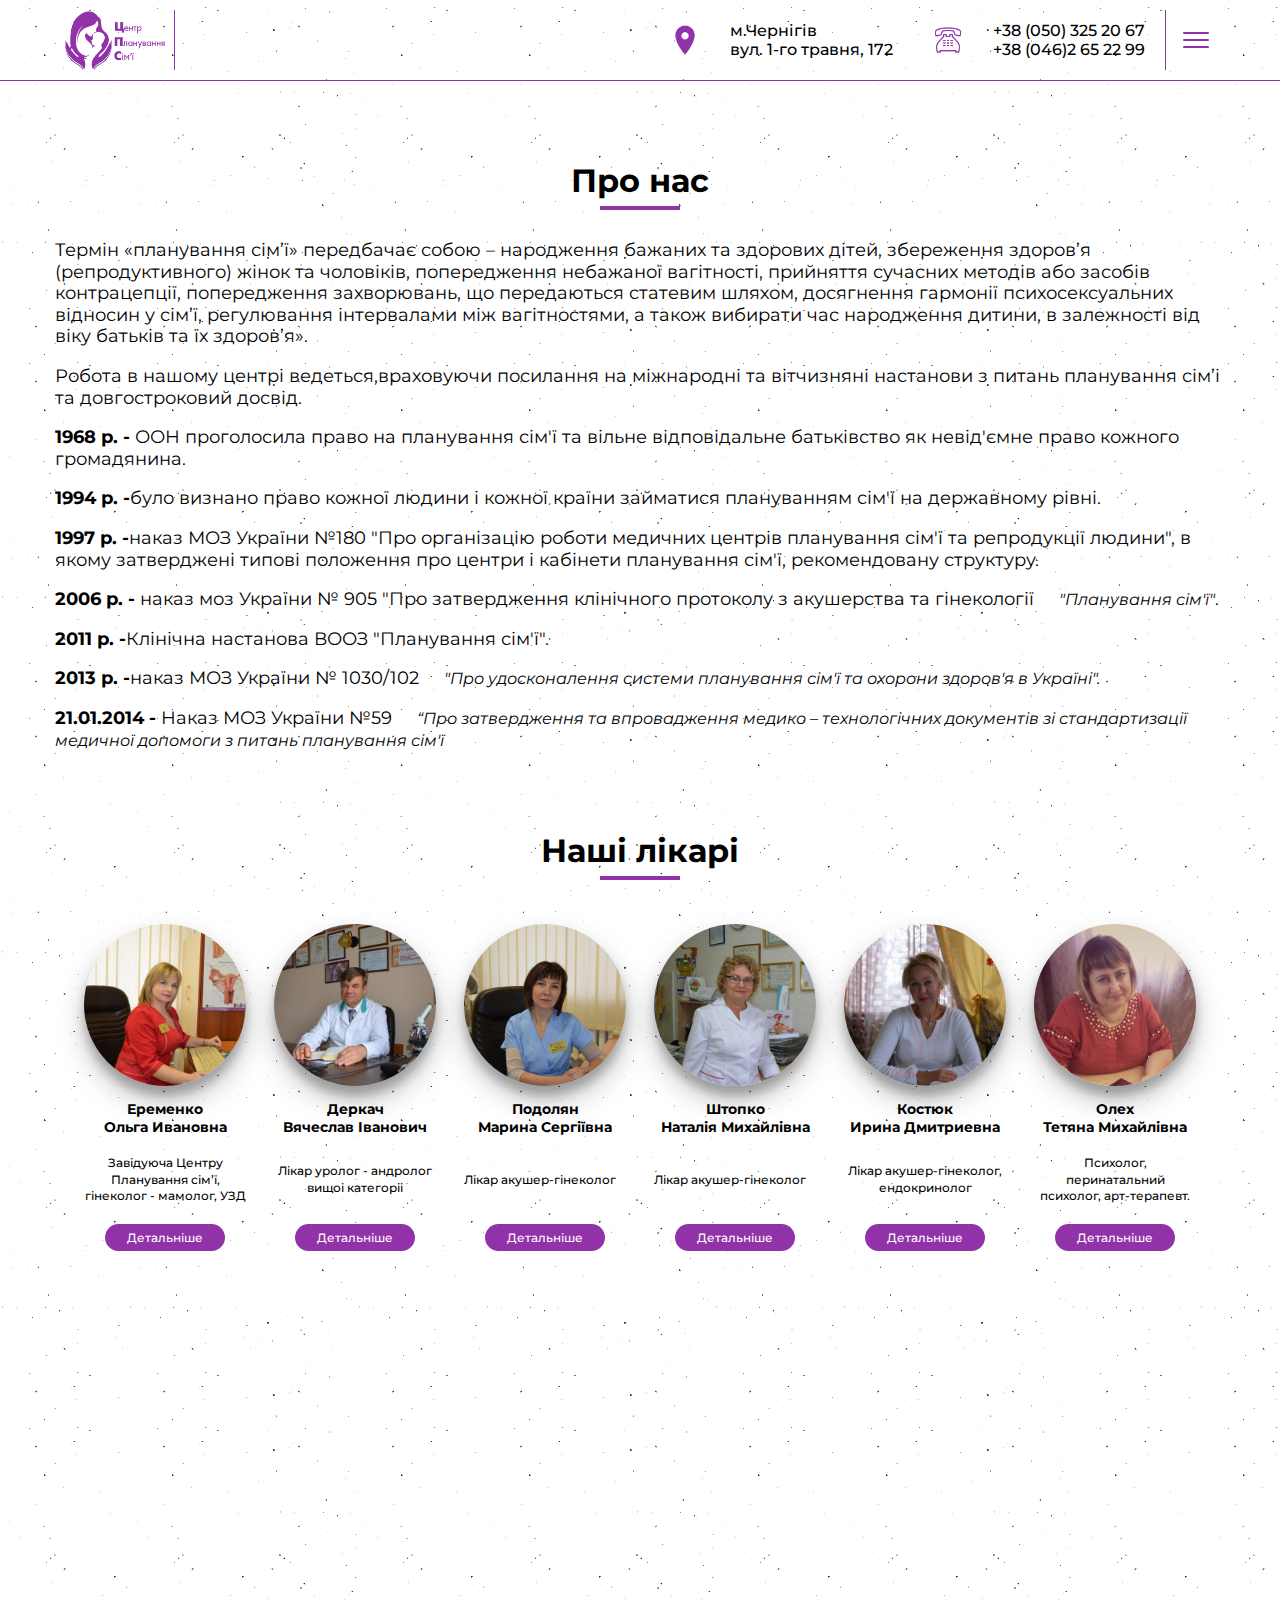
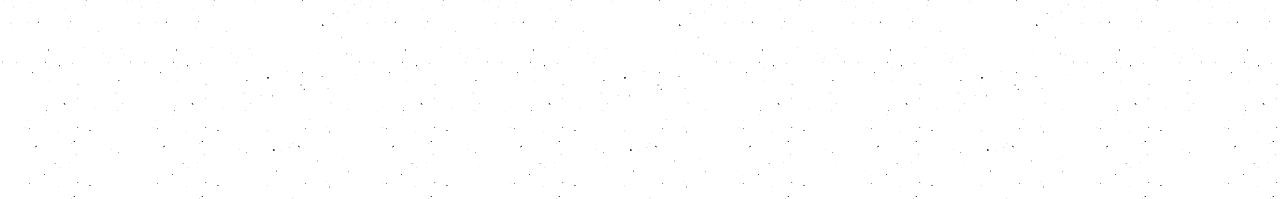
==== about-us.html @ 2886b04f "10 commit" ====
<!DOCTYPE html>
<html lang="en">
<head>
	<meta charset="UTF-8">
	<title>Про Нас</title>
	<link rel="shortcut icon" href="img/favicon.ico" type="image/x-icon">
	<link href="https://fonts.googleapis.com/css?family=Montserrat:300,300i,400,400i,500,500i,600,600i,700,700i,800,800i,900,900i&display=swap" rel="stylesheet">
    <link rel="stylesheet" type="text/css" href="css/style.css">
    <link rel="stylesheet" type="text/css" href="css/page.css">
</head>
<body>
	<header class="header">
		<div class="header-container container">
			<a href="index.html" class="logo"></a>
			<div class="header-content">
				<div class="header-addres">
					<p class="header-addres__items">м.Чернігів</p>
					<p class="header-addres__items">вул. 1-го травня, 172</p>
				</div>
				<div class="header-mobill">
					<p class="header-mobill__items"> +38 (050) 325 20 67</p>
					<p class="header-mobill__items"> +38 (046)2 65 22 99</p>
				</div>
				<div class="menu js-open-menu">
					<span class="menu-img"></span>
				</div>
			</div>
		</div>
	</header>
	<div class="navigation-container js-menu">
		<button class="close-menu js-close-menu"></button>
		<nav class="navigation">
			<a href="index.html#services" class="navigation-item">ПОСЛУГИ</a>
			<a href="index.html#about-us" class="navigation-item">ПРО НАС</a>
			<a href="index.html#our-doctors" class="navigation-item">НАШІ ЛІКАРІ</a>
			<a href="index.html#contacts" class="navigation-item">КОНТАКТИ</a>
		</nav>
    </div>
    <section class="pageAboutUs container">
        <h2 class="block-title">Про нас</h2>
        <p class="page-content__text">
            Термін «планування сім’ї» передбачає собою – народження бажаних та здорових дітей, збереження здоров’я (репродуктивного)
            жінок та чоловіків, попередження небажаної вагітності, прийняття сучасних методів або засобів контрацепції,
            попередження захворювань, що передаються статевим шляхом, досягнення гармонії психосексуальних відносин у сім’ї,
            регулювання інтервалами між вагітностями, 
            а також вибирати час народження дитини, в залежності від віку батьків та їх здоров’я».
        </p>
        <p class="page-content__text">Робота в нашому центрі ведеться,враховуючи посилання на 
            міжнародні та вітчизняні настанови з питань планування сім’і та довгостроковий досвід.</p>
        <p class="page-content__text"><span>1968 р. - </span>ООН проголосила право на планування сім′ї та вільне відповідальне батьківство як невід′ємне право кожного громадянина.</p>
        <p class="page-content__text"><span>1994 р. -</span>було визнано право кожної людини і кожної країни займатися плануванням сім′ї на державному рівні.</p>
        <p class="page-content__text"><span>1997 р. -</span>наказ МОЗ України №180 ″Про організацію роботи медичних центрів планування сім′ї та репродукції людини″, в якому затверджені типові положення про центри і кабінети планування сім′ї, рекомендовану структуру.</p>
        <p class="page-content__text"><span>2006 р. - </span>наказ моз України № 905 ″Про затвердження клінічного протоколу з акушерства та гінекології <i>″Планування сім′ї″</i>.</p>
        <p class="page-content__text"><span>2011 р. -</span>Клінічна настанова ВООЗ ″Планування сім′ї″.</p>
        <p class="page-content__text"><span>2013 р. -</span>наказ МОЗ України № 1030/102 <i>″Про удосконалення системи планування сім′ї та охорони здоров′я в Україні″.</i></p>
        <p class="page-content__text"><span>21.01.2014 - </span>Наказ МОЗ України №59 <i>“Про затвердження та впровадження медико – технологічних документів зі стандартизації медичної допомоги з питань планування сім′ї</i></p>
    </section>
    <section class="doctors container" id="our-doctors">
            <h2 class="block-title">Наші лікарі</h2>
            <ul class="doctors-list">
                <li class="doctors-list__item">
                    <img src="img/doctors/1.jpg" class="doctors-list__img">
                    <h3 class="doctors-list__title">Еременко<br> Ольга Ивановна</h3>
                    <p class="doctors-list__text">Завідуюча Центру Планування сім’ї, гінеколог - мамолог, УЗД </p>
                    <a href="eremenko.html" class="doctor-list__btn" target="_blank">Детальніше</a>
                </li>
                <li class="doctors-list__item">
                    <img src="img/doctors/2.jpg" class="doctors-list__img">
                    <h3 class="doctors-list__title">Деркач<br> Вячеслав Iванович</h3>
                    <p class="doctors-list__text">Лiкар уролог - андролог вищоi категорii</p>
                    <a href="derkach.html" class="doctor-list__btn" target="_blank">Детальніше</a>
                </li>
                <li class="doctors-list__item">
                    <img src="img/doctors/3.jpg" class="doctors-list__img">
                    <h3 class="doctors-list__title">Подолян<br> Марина Сергіївна</h3>
                    <p class="doctors-list__text">Лікар акушер-гінеколог</p>
                    <a href="podolyan.html" class="doctor-list__btn" target="_blank">Детальніше</a>
                </li>
                <li class="doctors-list__item">
                    <img src="img/doctors/4.jpg" class="doctors-list__img">
                    <h3 class="doctors-list__title">Штопко<br> Наталія Михайлівна</h3>
                    <p class="doctors-list__text">Лікар акушер-гінеколог</p>
                    <a href="shtopko-natalia.html" target="_blank" class="doctor-list__btn">Детальніше</a>
                </li>
                <li class="doctors-list__item">
                    <img src="img/doctors/5.jpg" class="doctors-list__img">
                    <h3 class="doctors-list__title">Костюк<br> Ирина Дмитриевна</h3>
                    <p class="doctors-list__text"> Лікар акушер-гінеколог, ендокринолог </p>
                    <a href="kostyuk.html" class="doctor-list__btn" target="_blank">Детальніше</a>
                </li>
                <li class="doctors-list__item">
                    <img src="img/doctors/6.jpg" class="doctors-list__img">
                    <h3 class="doctors-list__title">Олех<br> Тетяна Михайлівна</h3>
                    <p class="doctors-list__text">Психолог, перинатальний психолог, арт-терапевт.</p>
                    <a href="oleh-tatiana.html" class="doctor-list__btn" target="_blank">Детальніше</a>
                </li>
            </ul>
    </section>
    <iframe src="https://www.google.com/maps/embed?pb=!1m18!1m12!1m3!1d6476.827678099886!2d31.306862223394976!3d51.51733139959075!2m3!1f0!2f0!3f0!3m2!1i1024!2i768!4f13.1!3m3!1m2!1s0x46d5486ebe503177%3A0xc4a3bfa02dd5f578!2z0LLRg9C70LjRhtGPIDEg0KLRgNCw0LLQvdGPLCAxNzIsINCn0LXRgNC90ZbQs9GW0LIsINCn0LXRgNC90ZbQs9GW0LLRgdGM0LrQsCDQvtCx0LvQsNGB0YLRjCwgMTQwMDA!5e0!3m2!1suk!2sua!4v1576193198766!5m2!1suk!2sua" id="maps" frameborder="0" style="border:0;" allowfullscreen=""></iframe>
    <script src="js/main.js"></script>
	<script src="js/services.js"></script>
    </body>
</html>
---- css/style.css ----
* {
	box-sizing: border-box;
}
body {
	margin: 0;
	padding: 0;
	font-family: 'Montserrat', sans-serif;
	font-weight: 500;
	background-image: url(../img/background.png);
}
.container {
	width: 1170px;
	margin: 0 auto;
}
.header {
	width: 100%;
}
.header-container {
	display: flex;
	justify-content: space-between;
	align-items: center;
	height: 80px;
}
.logo {
	width: 120px;
	height: 60px;
	display: block;
	text-decoration: none;
	color: #000;
	background-image: url(../img/header/logo-desing.png);
	background-size: contain;
	background-position: center;
	background-repeat: no-repeat;
	border-right: 1px solid #9132a8;
}
.header-content {
	display: flex;
	align-items: center;
}
.header-mobill {
	position: relative;
	padding-left: 60px;
	margin-right: 20px;
}
.header-mobill:after {
	position: absolute;
	content: "";
	left: 0;
	top: 50%;
	transform: translateY(-50%);
	width: 30px;
	height: 30px;
	background-image: url(../img/header/header-mobill.png);
	background-size: contain;
	background-position: center;
	background-repeat: no-repeat;
}
.header-mobill__items {
	margin: 0;
	font-size: 16px;
}
.header-addres {
	padding-left: 60px;
	position: relative;
	margin-right: 40px;
}
.header-addres__items {
	margin: 0;
	font-size: 16px;
	color: #000;
}
.header-addres:before {
	position: absolute;
	content: "";
	left: 0;
	top: 50%;
	transform: translateY(-50%);
	width: 30px;
	height: 30px;
	background-image: url(../img/header/marker.png);
	background-size: contain;
	background-position: center;
	background-repeat: no-repeat;
}
.menu {
	position: relative;
	display: block;
	width: 60px;
	height: 60px;
	border-left: 1px solid #9132a8;
	cursor: pointer;
}
.close-menu {
	position: absolute;
	top: 10px;
	right: 10px;
	width: 40px;
	height: 40px;
	background-image: url(../img/header/close.png);
	background-size: contain;
	background-position: center;
	background-repeat: no-repeat;
	border: none;
	outline: none;
	background-color: rgba(255,255,255,0);
	cursor: pointer;
}
.menu-img {
	position: absolute;
	top: 50%;
	left: 50%;
	transform: translate(-50%,-50%);
	display: block;
	width: 30px;
	height: 30px;
	background-image: url(../img/header/menu.png);
	background-position: center;
	background-size: contain;
	background-repeat: no-repeat;
}
.navigation-container {
	display: none;
	position: fixed;
	width: 25%;
	height: 100vh;
	right: 0;
	top: 0;
	-webkit-box-shadow: -8px 6px 22px -4px rgba(145,50,168,0.84);
	-moz-box-shadow: -8px 6px 22px -4px rgba(145,50,168,0.84);
	box-shadow: -8px 6px 22px -4px rgba(145,50,168,0.84);
	background-color: rgba(255, 255, 255, 0.99);
	background-image: url(../img/background.png);
	z-index: 999;
}
.navigation {
	width: 90%;
	margin: 0 auto;
	padding-top: 60px;
}
.navigation-item {
	display: block;
	text-decoration: none;
	color: #000;
	padding: 12px 14px;
	font-size: 16px;
	font-weight: 700;
	transition: all 0.4s;
	border-bottom: 1px solid #9132a8;
}
.navigation-item:last-child {
	border: none;
}
.navigation-item:hover {
	color: #9132a8;
}
.main-container {
	width: 100%;
	background-image: url(../img/main.jpg);
	background-repeat: no-repeat;
	background-size: cover;
	background-position: top;
	margin-bottom: 80px;
	background-attachment: fixed;
}
.main {
	display: flex;
	justify-content: center;
	flex-direction: column;
	height: 600px;
}
.main-title {
	width: 720px;
	font-size: 48px;
	color: #ffffff;
	font-weight: 900;
	margin: 0;
}
.main-title span {
	color: #9132a8;
}
.main-desckriptions {
	font-size: 20px;
	color: #ffffff;
	font-weight: 500;
	margin-bottom: 60px;
}
.main-btn {
	display: block;
	margin: 0 auto;
	color: #ffffff;
	width: 140px;
	padding: 10px 0;
	font-weight: 700;
	text-align: center;
	text-decoration: none;
	border: 1px solid #ffffff;
	border-radius: 25px;
	background-color: #9132a8;
	box-shadow: 0 14px 28px rgba(0,0,0,0.25),
	0 10px 10px rgba(0,0,0,0.22);
}
.services {
	margin-bottom: 120px;
}
.block-title {
	position: relative;
	text-align: center;
	color: #000;
	font-weight: 700;
	font-size: 32px;
	margin-bottom: 40px;
}
.block-title:before {
	position: absolute;
	content: "";
	left: 50%;
	bottom: -10px;
	width: 80px;
	height: 4px;
	background-color: #9132a8;
	transform: translateX(-50%);
}
.services-list {
	padding: 0;
	list-style-type: none;
	display: flex;
	justify-content: space-between;
	flex-wrap: wrap;
}
.services-list__items {
	position: relative;
	width: 280px;
	height: 320px;
	padding: 4px 6px;
	box-sizing: border-box;
	border-radius: 4px;
	transition: all 0.4s;
	box-shadow: 0 2px 6px rgba(0,0,0,0.25), 0 2px 2px rgba(0,0,0,0.22);
	background-color: #ffffff;
	margin-bottom: 40px;
}
.services-list__items:hover {
	transform: scale(1.03);
	box-shadow: 0 14px 28px rgba(0,0,0,0.25), 0 10px 10px rgba(0,0,0,0.22);
}
.services-list__img {
	display: block;
	width: 100%;
	margin-bottom: 20px;
}
.services-list__title {
	position: relative;
	color: #000;
	text-align: center;
	font-size: 14px;
	padding: 0 20px;
	font-weight: 700;
	margin-bottom: 20px;
}
.services-list__title:before {
	position: absolute;
	content: "";
	left: 50%;
	bottom: -8px;
	transform: translateX(-50%);
	width: 40px;
	height: 4px;
	background-color: #9132a8;
}
.services-list__btn {
	position: absolute;
	bottom: 0;
	left: 50%;
	transform: translate(-50%,50%);
	display: block;
	font-size: 12px;
	font-weight: 500;
	color: #ffffff;
	width: 120px;
	padding: 10px 0;
	text-align: center;
	text-decoration: none;
	border-radius: 25px;
	background-color: #9132a8;
	box-shadow: 0 14px 28px rgba(0,0,0,0.25),
	0 10px 10px rgba(0,0,0,0.22);
}


/*ABOUT-US*/
.about-us-wrapper {
	padding: 80px 0;
	background-image: url(../img/about-us/wrapper.jpg);
	background-position: center;
	background-repeat: no-repeat;
	background-attachment: fixed;
	background-size: cover;
	margin-bottom: 80px;
}
.about-us {
	display: flex;
	justify-content: center;
}
.about-us-content,
.about-us__img {
	width: 40%;
	margin-right: 20px;
}
.about-us__img-item {
	width: 100%;
	box-shadow: 0 14px 28px rgba(0,0,0,0.25), 0 10px 10px rgba(0,0,0,0.22);
}
.about-us-content-title {
	display: inline-block;
	position: relative;
	font-size: 24px;
	color: #ffffff;
	font-weight: 700;
	margin: 0;
	margin-bottom: 40px;
}
.about-us-content-title:before {
	position: absolute;
	content: '';
	bottom: -10px;
	left: 0;
	width: 100%;
	height: 4px;
	background-color: #9132a8;
}
.about-us-content-text {
	font-size: 16px;
	color: #ffffffff;
	margin: 0;
	line-height: 1.4;
	font-weight: 300;
	margin-bottom: 14px;
}
.about-us__btn {
	width: 200px;
	display: block;
	font-size: 16px;
	padding: 12px 0;
	color: #ffffff;
	text-decoration: none;
	background-color: #9121a8;
	text-align: center;
	margin: 0 auto;
	font-style: italic;
	border-radius: 8px;
}

/*DOCTORS*/
.doctors {
	margin-bottom: 80px;
}
.doctors-list {
	padding: 0;
	display: flex;
	justify-content: center;
	list-style-type: none;
}
.doctors-list__item {
	width: 190px;
	padding: 14px;
	transition: all 0.3s;
}
.doctors-list__item:hover {
	transform: scale(1.06);
	box-shadow: 0 1px 4px rgba(0, 0, 0, .2),
        -23px 0 20px -23px rgba(0, 0, 0, .5),
        23px 0 20px -23px rgba(0, 0, 0, .5),
        inset 0 0 40px rgba(0, 0, 0, .1);
}
.doctors-list__item:hover .doctors-list__img {
	border-radius: 12px;
}
.doctors-list__item:last-child {
	border-right: none;
}
.doctors-list__img {
	width: 100%;
	display: block;
	border-radius: 50%;
	box-shadow: 0 14px 28px rgba(0,0,0,0.25), 0 10px 10px rgba(0,0,0,0.22);
	transition: all 0.4s;
}
.doctors-list__title {
	font-size: 14px;
	font-weight: 700;
	text-align: center;
}
.doctors-list__text {
	display: flex;
	align-items: center;
	text-align: center;
	font-size: 12px;
	color: #000;
	height: 60px;
	margin: 0;
	line-height: 1.4;
	margin-bottom: 14px;
}
.doctor-list__btn {
	display: block;
	width: 120px;
	font-size: 12px;
	margin: 0 auto;
	text-decoration: none;
	color: #ffffffff;
	padding: 6px 0;
	background-color: #9132a8;
	text-align: center;
	border-radius: 20px;

}
.article {
	margin-bottom: 80px;
}
.article-list {
	display: flex;
	flex-direction: column;
	align-items: center;
	list-style-type: none;
}
.article-item {
	display: flex;
	width: 968px;
	margin-bottom: 20px;
}
.article-item__block {
	position: relative;
}
.article-img {
	display: block;
	width: 320px;
	height: 320px;
	margin-right: 20px;
	box-shadow: 0 14px 28px rgba(0,0,0,0.25), 
	0 10px 10px rgba(0,0,0,0.22);
}
.article-item__title {
	font-size: 24px;
	font-weight: 700;
	margin: 0;
}
.article-item__text {
	font-size: 16px;
	color: #333333;
	font-weight: 400;
}
.article-item__btn {
	display: block;
	position: absolute;
	left: 0;
	bottom: 0;
	width: 120px;
	font-size: 14px;
	color: #ffffff;
	padding: 8px 0;
	text-align: center;
	background-color: #9132a8;
	text-decoration: none;
}
.contacts {
	margin-bottom: 80px;
}
.contact-block {
	display: flex;
	justify-content: center;
}
.contact-img {
	width: 60%;
	display: block;
	margin-right: 20px;
	height: 500px;
	box-shadow: 0 0 10px rgba(0,0,0,0.5);
}

/*//MODAL*/
.overlay {
	display: none;
	position: fixed;
	left: 0;
	top: 0;
	width: 100%;
	height: 100vh;
	background-color: rgba(0,0,0,0.5);
}
.modal {
	position: absolute;
	left: 50%;
	top: 50%;
	transform: translate(-50%,-50%);
	width: 768px;
	padding: 20px 40px;
	background-color: #ffffff;
	border-radius: 16px;
}
.modal-content {
	display: flex;
}
.modal-title {
	position: relative;
	font-size: 24px;
	font-weight: 700;
	margin-bottom: 40px;
	text-align: center;
	line-height: 1;
}
.modal-title:before {
	position: absolute;
	content: "";
	left: 50%;
	bottom: -12px;
	width: 80px;
	height: 4px;
	background-color: #9132a8;
	transform: translateX(-50%);
}
.modal-info__title {
	font-size: 18px;
	font-weight: 700;
	line-height: 1;
}
.modal-descriptions {
	width: 60%;
}
.modal-info {
	width: 40%;
}
.modal-descriptions__text {
	margin: 0;
	margin-bottom: 12px;
	line-height: 1;
	font-size: 14px;
}
.modal-descriptions__text span {
	font-weight: 700;
}
.modal-info {
	margin-left: 40px;
}
.modal-close {
	position: absolute;
	top: -40px;
	right: -40px;
	width: 40px;
	height: 40px;
	background-color: #9121a8;
	border-radius: 50%;
	border: 2px solid #ffffff;
	cursor: pointer;
	outline: none;
}
.modal-close__img {
	width: 20px;
	height: 20px;
	position: absolute;
	top: 50%;
	left: 50%;
	transform: translate(-50%,-50%);
	background-repeat: no-repeat;
	background-size: contain;
	background-position: center;
	background-image: url(../img/close.png);
}

#maps {
	width: 100%;
	height: 450px;
}
---- css/page.css ----
.page-main-wrapper {
    width: 100%;
    min-height: 560px;
    margin-bottom: 80px;
}
.header {
    border-bottom: 1px solid #9132a8;
    margin-bottom: 80px;
}
.page-main {
    display: flex;
    justify-content: center;
}
.page-img {
    width: 35%;
}
.page-img__img {
    width: 100%;
    margin-bottom: 40px;
}
.page-content {
    width: 55%;
    padding: 0 20px;
}
.page-content__title {
    margin: 0;
    width: 100%;
    font-size: 32px;
    font-weight: 900;
}
.img-list {
    list-style-type: none;
    padding: 0;
}
.img-list__item h2 {
    font-size: 24px;
    font-weight: 900;
}
.img-list__item p {
    font-size: 24px;
}
.page-content__text {
    font-size: 18px;
    font-weight: 400;
    line-height: 1.2;
}
.page-content__text span {
    font-weight: 700;
}
.page-content__text i {
    font-size: 16px;
    padding-left: 20px;
}
.page-btn {
    display: block;
    margin: 0 auto;
    width: 180px;
    color: #ffffffff;
    text-decoration: none;
    background-color: #9132a8;
    padding: 12px 0;
    border-radius: 8px;
    text-align: center;
    font-size: 18px;
    transition: all 0.3s;
    margin-top: 40px;
}
.page-btn:hover {
    background-color: #da73ec;
}
.pageAboutUs {
    margin-bottom: 80px;
}
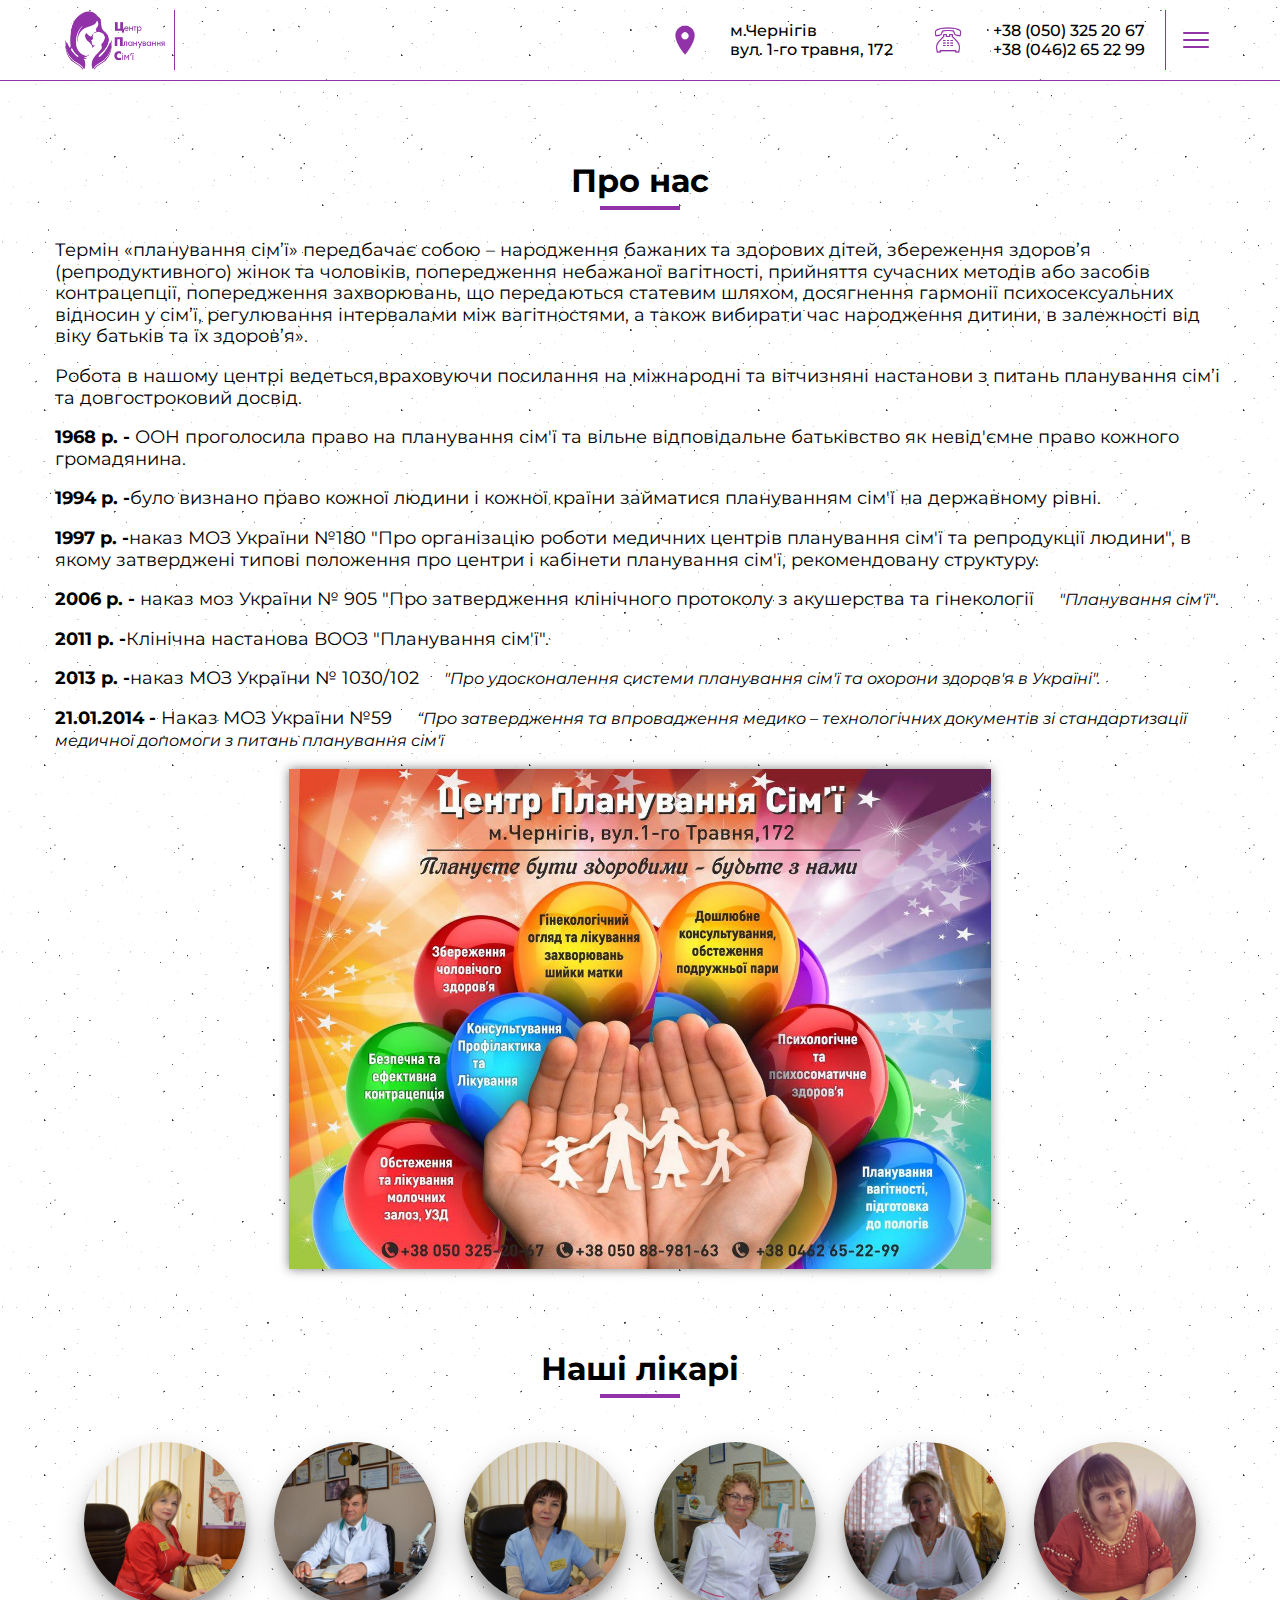
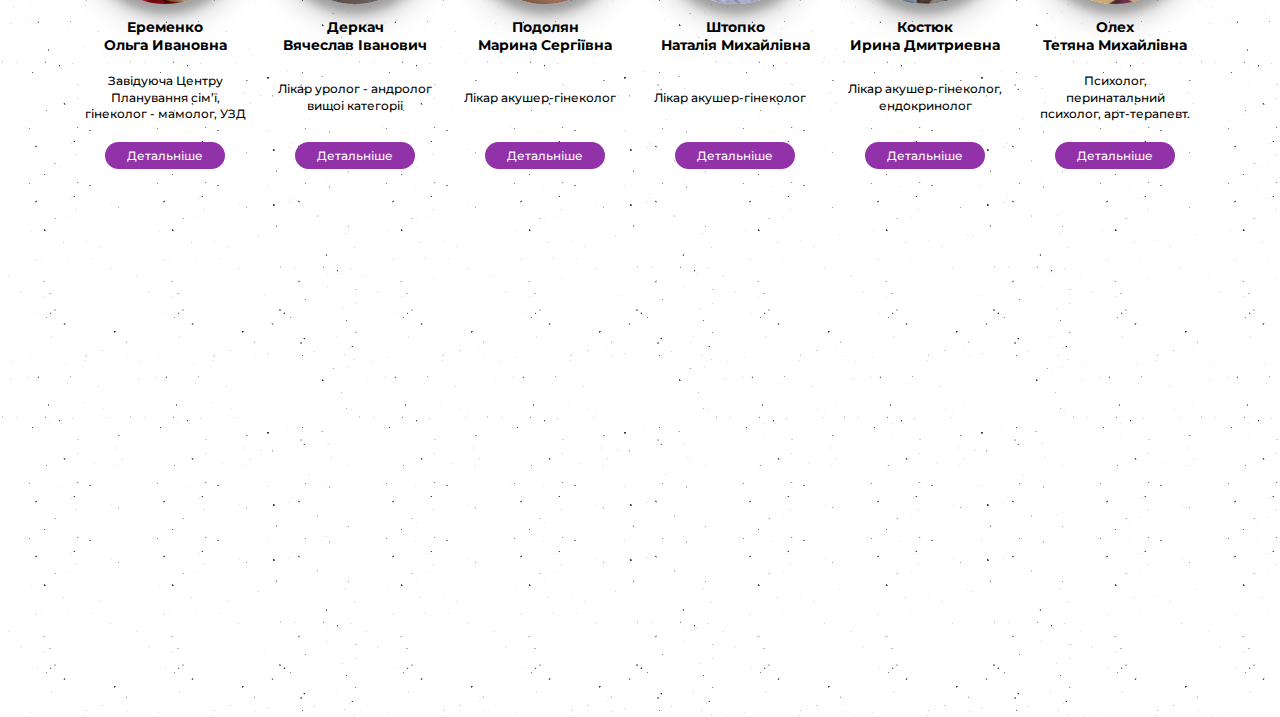
==== commit 531cca43: "11 commit" ====
--- a/about-us.html
+++ b/about-us.html
@@ -54,6 +54,7 @@
         <p class="page-content__text"><span>2011 р. -</span>Клінічна настанова ВООЗ ″Планування сім′ї″.</p>
         <p class="page-content__text"><span>2013 р. -</span>наказ МОЗ України № 1030/102 <i>″Про удосконалення системи планування сім′ї та охорони здоров′я в Україні″.</i></p>
         <p class="page-content__text"><span>21.01.2014 - </span>Наказ МОЗ України №59 <i>“Про затвердження та впровадження медико – технологічних документів зі стандартизації медичної допомоги з питань планування сім′ї</i></p>
+        <img src="img/contacts/contact.jpg" alt="Центр Планування сім’ї" class="pageAboutUsImg">
     </section>
     <section class="doctors container" id="our-doctors">
             <h2 class="block-title">Наші лікарі</h2>
--- a/css/style.css
+++ b/css/style.css
@@ -433,7 +433,7 @@
 }
 .article-img {
 	display: block;
-	width: 320px;
+	min-width: 320px;
 	height: 320px;
 	margin-right: 20px;
 	box-shadow: 0 14px 28px rgba(0,0,0,0.25), 
@@ -468,13 +468,43 @@
 .contact-block {
 	display: flex;
 	justify-content: center;
-}
-.contact-img {
-	width: 60%;
-	display: block;
+	align-items: center;
+}
+.contact-item {
+	width: 25%;
+}
+.contact-item__number {
+	position: relative;
+	padding-left: 30px;
+}
+.contact-item__number::before {
+	position: absolute;
+	content: "";
+	left: 0;
+	top: 50%;
+	transform: translateY(-60%);
+	width: 20px;
+	height: 20px;
+	background-image: url(../img/contacts/phone.png);
+	background-size: contain;
+	background-position: center;
+	background-repeat: no-repeat;
+}
+.contact-item__adress {
+	display: flex;
+	font-size: 16px;
+	line-height: 1;
+	margin: 0;
+	margin-bottom: 8px;
+}
+.contact-item__adress span {
+	display: block;
+	text-align: right;
+	font-size: 14px;
+	width: 50px;
 	margin-right: 20px;
-	height: 500px;
-	box-shadow: 0 0 10px rgba(0,0,0,0.5);
+	font-weight: 700;
+	white-space: nowrap;
 }
 
 /*//MODAL*/
--- a/css/page.css
+++ b/css/page.css
@@ -70,4 +70,11 @@
 }
 .pageAboutUs {
     margin-bottom: 80px;
+}
+.pageAboutUsImg {
+	width: 60%;
+	display: block;
+	height: 500px;
+	box-shadow: 0 0 10px rgba(0,0,0,0.5);
+	margin: 0 auto;
 }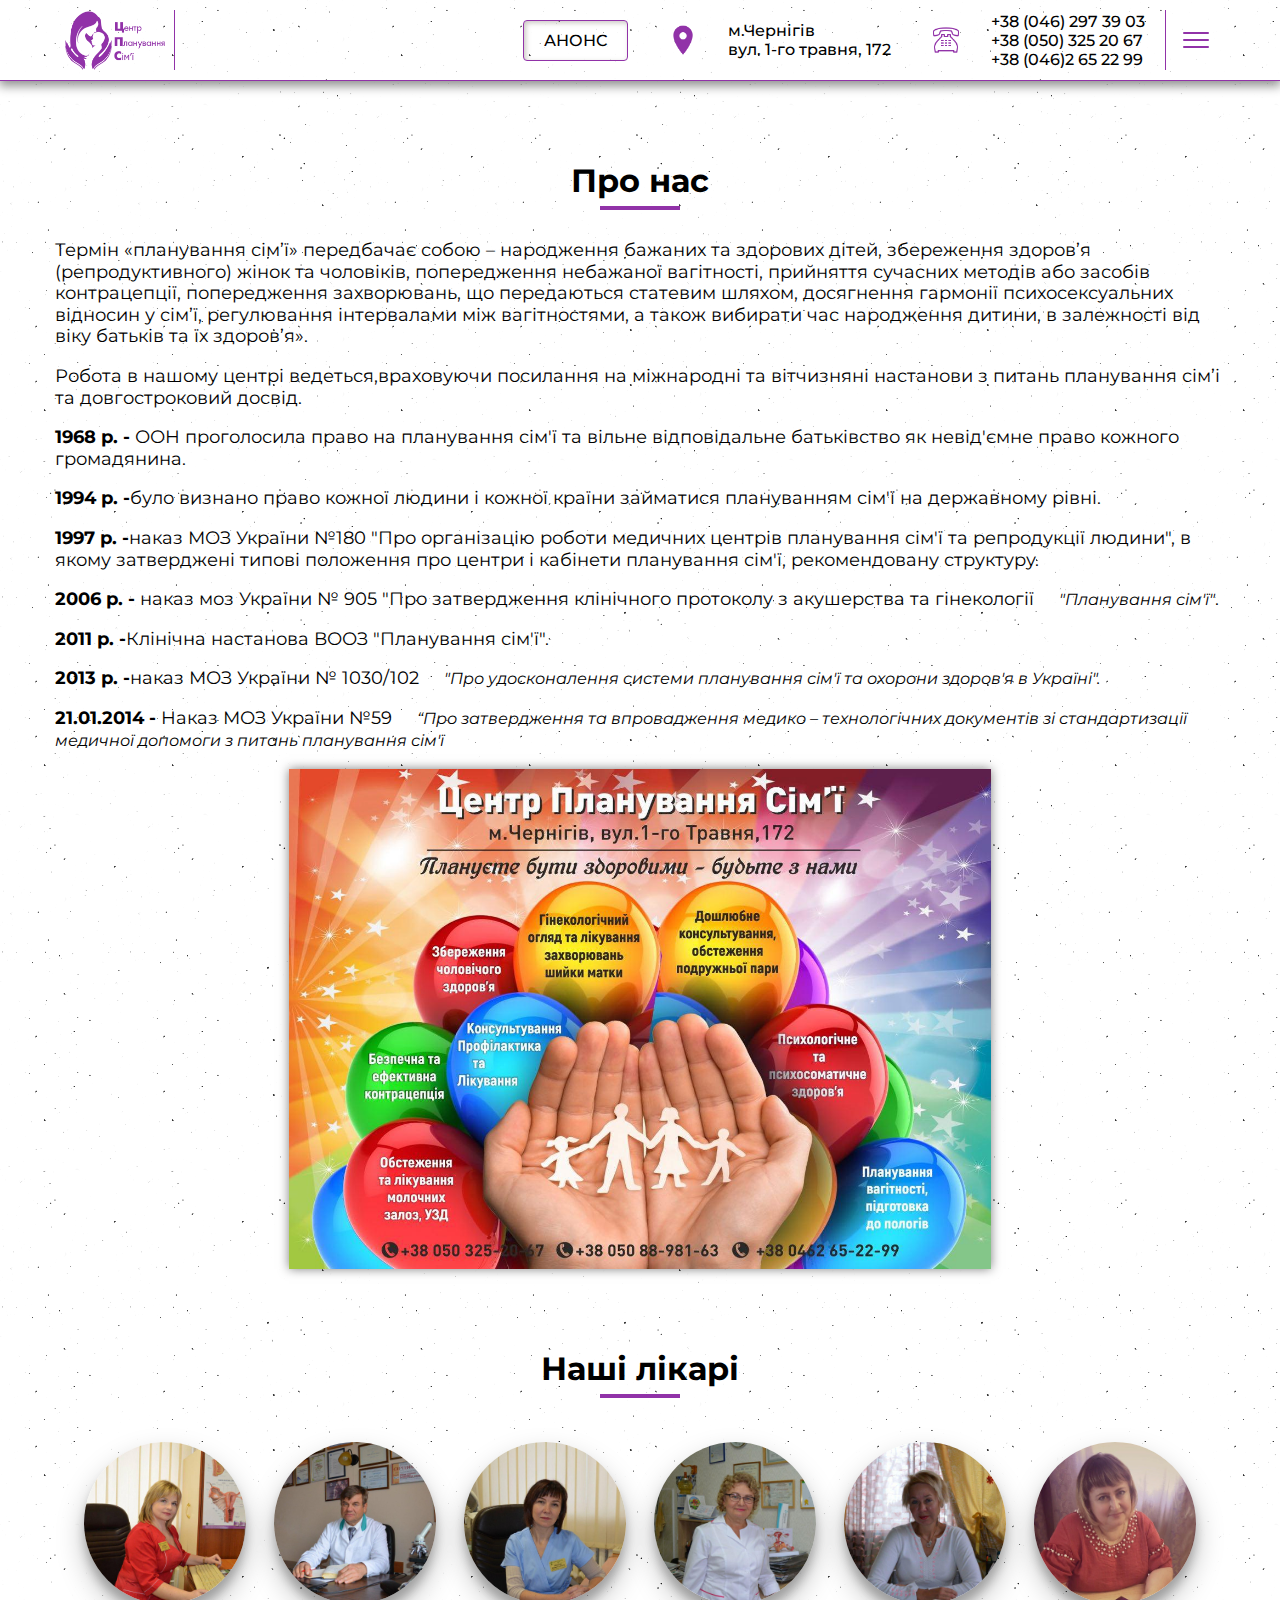
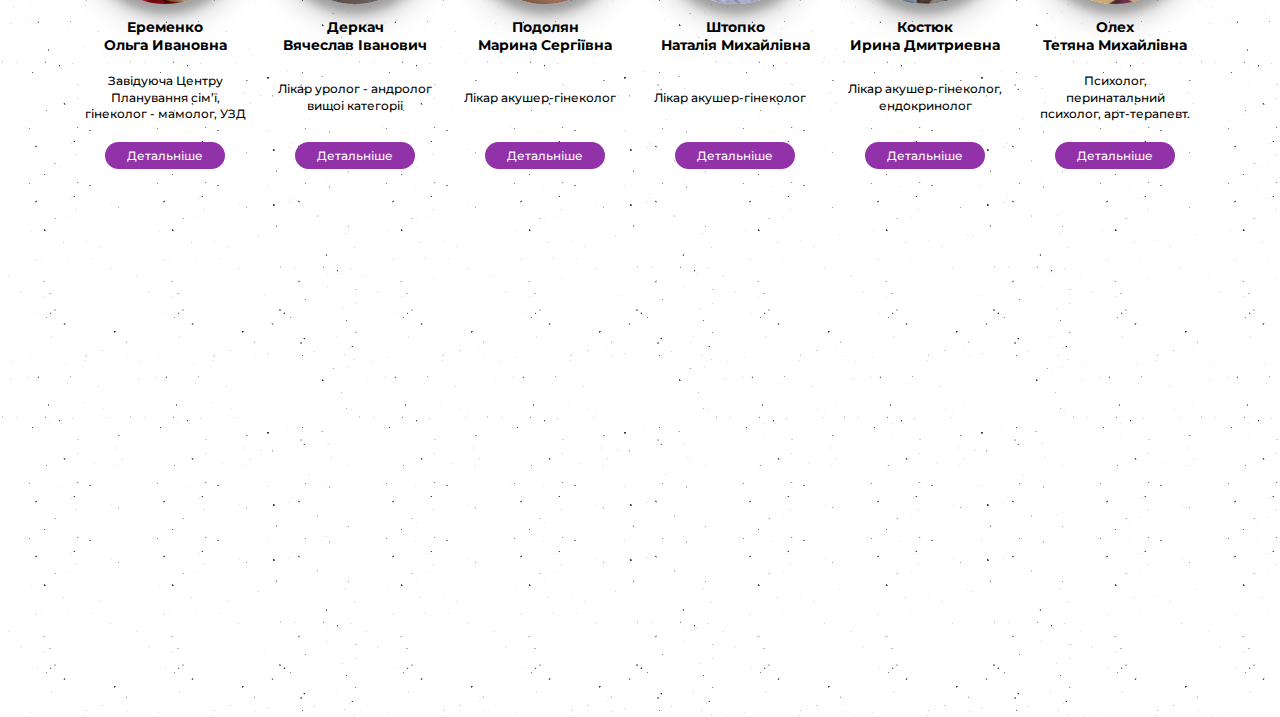
==== commit e5cf247c: "17 commit" ====
--- a/about-us.html
+++ b/about-us.html
@@ -2,22 +2,28 @@
 <html lang="en">
 <head>
 	<meta charset="UTF-8">
-	<title>Про Нас</title>
+    <title>Про Нас</title>
+    <meta name="description" content="Центр Планування сім′ї | Чернігів  'Центр Планирования семьи |
+    Чернигов', гінеколог - мамолог, УЗД, лiкування шийки матки, Ендокринна гінекологія, арт-терапевт, cпермограма, безплiдля">
+    <meta name="viewport" content="width=device-width, initial-scale=1.0">
 	<link rel="shortcut icon" href="img/favicon.ico" type="image/x-icon">
 	<link href="https://fonts.googleapis.com/css?family=Montserrat:300,300i,400,400i,500,500i,600,600i,700,700i,800,800i,900,900i&display=swap" rel="stylesheet">
     <link rel="stylesheet" type="text/css" href="css/style.css">
     <link rel="stylesheet" type="text/css" href="css/page.css">
+	<link rel="stylesheet" type="text/css" href="css/media.css">
 </head>
 <body>
 	<header class="header">
 		<div class="header-container container">
 			<a href="index.html" class="logo"></a>
 			<div class="header-content">
+                <a href="events.html" class="events-btn">АНОНС</a>
 				<div class="header-addres">
 					<p class="header-addres__items">м.Чернігів</p>
 					<p class="header-addres__items">вул. 1-го травня, 172</p>
 				</div>
 				<div class="header-mobill">
+                    <p class="header-mobill__items"> +38 (046) 297 39 03</p>
 					<p class="header-mobill__items"> +38 (050) 325 20 67</p>
 					<p class="header-mobill__items"> +38 (046)2 65 22 99</p>
 				</div>
@@ -27,15 +33,7 @@
 			</div>
 		</div>
 	</header>
-	<div class="navigation-container js-menu">
-		<button class="close-menu js-close-menu"></button>
-		<nav class="navigation">
-			<a href="index.html#services" class="navigation-item">ПОСЛУГИ</a>
-			<a href="index.html#about-us" class="navigation-item">ПРО НАС</a>
-			<a href="index.html#our-doctors" class="navigation-item">НАШІ ЛІКАРІ</a>
-			<a href="index.html#contacts" class="navigation-item">КОНТАКТИ</a>
-		</nav>
-    </div>
+	<div class="navigation-container js-menu"></div>
     <section class="pageAboutUs container">
         <h2 class="block-title">Про нас</h2>
         <p class="page-content__text">
@@ -97,6 +95,9 @@
                 </li>
             </ul>
     </section>
+    <a href="tel:0462652299" class="call">
+		<span class="call-icon"></span>
+	</a>
     <iframe src="https://www.google.com/maps/embed?pb=!1m18!1m12!1m3!1d6476.827678099886!2d31.306862223394976!3d51.51733139959075!2m3!1f0!2f0!3f0!3m2!1i1024!2i768!4f13.1!3m3!1m2!1s0x46d5486ebe503177%3A0xc4a3bfa02dd5f578!2z0LLRg9C70LjRhtGPIDEg0KLRgNCw0LLQvdGPLCAxNzIsINCn0LXRgNC90ZbQs9GW0LIsINCn0LXRgNC90ZbQs9GW0LLRgdGM0LrQsCDQvtCx0LvQsNGB0YLRjCwgMTQwMDA!5e0!3m2!1suk!2sua!4v1576193198766!5m2!1suk!2sua" id="maps" frameborder="0" style="border:0;" allowfullscreen=""></iframe>
     <script src="js/main.js"></script>
 	<script src="js/services.js"></script>
--- a/css/style.css
+++ b/css/style.css
@@ -36,6 +36,22 @@
 .header-content {
 	display: flex;
 	align-items: center;
+}
+.events-btn {
+	display: block;
+	padding: 10px 20px;
+	text-decoration: none;
+	font-size: 16px;
+	color: #000;
+	border: 1px solid #9132a8;
+	border-radius: 4px;
+	margin-right: 40px;
+	box-shadow: inset 2px 2px 5px rgba(154, 147, 140, 0.5), 1px 1px 5px rgba(255, 255, 255, 1);
+	transition: all 0.4s;
+}
+.events-btn:hover {
+	background-color: #9121a8;
+	color: #ffffff;
 }
 .header-mobill {
 	position: relative;
@@ -518,7 +534,7 @@
 	background-color: rgba(0,0,0,0.5);
 }
 .modal {
-	position: absolute;
+	position: fixed;
 	left: 50%;
 	top: 50%;
 	transform: translate(-50%,-50%);
@@ -595,6 +611,9 @@
 	background-position: center;
 	background-image: url(../img/close.png);
 }
+.call {
+	display: none;
+}
 
 #maps {
 	width: 100%;
--- a/css/page.css
+++ b/css/page.css
@@ -6,6 +6,9 @@
 .header {
     border-bottom: 1px solid #9132a8;
     margin-bottom: 80px;
+        -webkit-box-shadow: 0px 4px 10px 1px rgba(0,0,0,0.44);
+        -moz-box-shadow: 0px 4px 10px 1px rgba(0,0,0,0.44);
+        box-shadow: 0px 4px 10px 1px rgba(0,0,0,0.44);
 }
 .page-main {
     display: flex;
@@ -64,6 +67,7 @@
     font-size: 18px;
     transition: all 0.3s;
     margin-top: 40px;
+    margin-bottom: 80px;
 }
 .page-btn:hover {
     background-color: #da73ec;
@@ -77,4 +81,138 @@
 	height: 500px;
 	box-shadow: 0 0 10px rgba(0,0,0,0.5);
 	margin: 0 auto;
+}
+.news {
+    position: relative;
+    display: flex;
+    justify-content: space-between;
+    margin-bottom: 80px;
+    padding: 30px 0;
+    border-top: 1px solid #9132a8;
+    border-bottom: 1px solid #9132a8;
+}
+.news-img {
+    width: 35%;
+}
+.news-item {
+    width: 60%;
+}
+.news-img__img {
+    width: 100%;
+    display: block;
+    height: auto;
+    margin-bottom: 20px;
+}
+.news-item__video {
+    width: 100%;
+    height: 400px;
+}
+.news-date {
+    position: absolute;
+    top: -48px;
+    left: 0;
+    width: 120px;
+    text-align: center;
+    padding: 8px 0;
+    background-color: #9132a8;
+    font-size: 16px;
+    font-weight: 700;
+    color: #ffffffff;
+    font-style: italic;
+    line-height: 1;
+}
+.page-content__headerText {
+    text-align: center;
+    width: 60%;
+    font-size: 14px;
+    font-style: italic;
+    margin: 0 auto;
+    margin-bottom: 40px;
+}
+.news-item__img {
+    width: 60%;
+    display: block;
+    height: auto;
+    margin: 0 auto;
+    margin-bottom: 20px;
+}
+.pageEvents {
+    margin-bottom: 80px;
+}
+.eventsContainer {
+    display: flex;
+}
+.eventsContainer-des {
+    padding: 20px;
+    width: 40%;
+    border-right: 1px solid #9132a8;
+}
+.eventsContainer-list {
+    width: 60%;
+    padding: 20px;
+}
+.events-list li {
+    margin-bottom: 20px;
+}
+.eventsContainer-list__item {
+    position: relative;
+    padding: 40px 0 20px 0;
+    border-top: 1px solid #9132a8;
+}
+.number-list {
+    position: absolute;
+    left: 0;
+    top: 0;
+    padding: 8px 16px;
+    background-color: #9132a8;
+    color: #ffffffff;
+    font-weight: 700;
+    font-size: 14px;
+}
+@media (max-width: 1169px) {
+    .page-main {
+        flex-direction: column;
+    }  
+    .page-img {
+        width: 100%;
+    }    
+    .page-content {
+        width: 100%;
+        padding: 0;
+    }
+    .page-content__title {
+        font-size: 24px;
+    }
+    .page-content__text {
+        font-size: 14px;
+    }
+    .news {
+        flex-direction: column;
+    }
+    .news-item,
+    .news-img {
+        width: 100%;
+    }
+    .news-item__img {
+        width: 80%;
+    }
+    .pageAboutUsImg {
+        width: 90%;
+        height: auto;
+    }
+    .news-item__video {
+        width: 100%;
+        height: 300px;
+    }
+    .eventsContainer {
+        display: flex;
+        flex-direction: column;
+    }
+    .eventsContainer-des {
+        width: 100%;
+        border-right: none;
+    }
+    .eventsContainer-list {
+        width: 100%;
+    }
 }--- a/css/media.css
+++ b/css/media.css
@@ -0,0 +1,160 @@
+@media (max-width: 1169px) {
+    .container {
+        width: 320px;
+    }
+    .logo {
+        width: 80px;
+        height: 40px;
+    }
+    .header-addres,
+    .header-mobill {
+        display: none;
+    }
+    .navigation-container {
+        width: 80%;
+    }
+    .main-title {
+        font-size: 26px;
+        width: 300px;
+    }
+    .main-desckriptions {
+        font-size: 16px;
+    }
+    .block-title {
+        font-size: 24px;
+    }
+    .services-list {
+        justify-content: center;
+    }
+    .about-us {
+        flex-direction: column;
+    }
+    .about-us__img {
+        margin-bottom: 20px;
+    }
+    .about-us-content,
+    .about-us__img {
+	    width: 100%;
+	    margin-right: 0;
+    }
+    .about-us__btn {
+        width: 160px;
+        border-radius: 0;
+        font-size: 14px;
+    }
+    .doctors-list {
+        flex-direction: column;
+        align-items: center;
+    }
+    .doctors-list__item {
+        width: 300px;
+        margin-bottom: 40px;
+    }
+    .doctor-list__btn {
+        width: 140px;
+        padding: 8px 0;
+        border-radius: 8px;
+    }
+    .doctors-list__text {
+        height: auto;
+        font-size: 14px;
+        justify-content: center;
+    }
+    .article-list {
+        padding-left: 0;
+    }
+    .article-item {
+        width: 100%;
+    }
+    .article-img {
+        min-width: 90px;
+        height: 90px;
+    }
+    .article-item__title {
+        font-size: 16px;
+        line-height: 1;
+    }
+    .article-item__text {
+        font-size: 14px;
+        margin-bottom: 40px;
+    }
+    .contact-block {
+        flex-direction: column;
+    }
+    .contact-item {
+        display: flex;
+        flex-direction: column;
+        align-items: center;
+    }
+    .contact-item__adress {
+        align-items: center;
+    }
+    .contact-item__adress span {
+        width: 40px;
+        font-size: 12px;
+        margin-right: 10px;
+    }
+    .contact-item {
+        width: 100%;
+    }
+    .overlay {
+        position: fixed;
+        overflow: auto;
+    }
+    .modal {
+        position: absolute;
+        top: 5%;
+        transform: translate(-50%, 0);
+        width: 320px;
+        padding: 16px;
+        visibility: inherit;
+        z-index: 9999;
+    }
+    .modal-close {
+        top: -20px;
+	    right: -20px;
+    }
+    .modal-content {
+        flex-direction: column;
+    }
+    .modal-title {
+        font-size: 18px;
+        margin-bottom: 20px;
+    }
+    .modal-info__title {
+        font-size: 16px;
+    }
+    .modal-descriptions {
+        width: 100%;
+    }
+    .modal-info {
+        width: 100%;
+        margin-left: 0;
+    }
+    .call {
+        display: block;
+        position: fixed;
+        right: 20px;
+        bottom: 20px;
+        width: 70px;
+        height: 70px;
+        background-color: #9132a8;
+        border-radius: 50%;
+        border: 2px solid #ffffff;
+        box-shadow: 0 14px 28px rgba(0,0,0,0.25), 0 10px 10px rgba(0,0,0,0.22);
+        z-index: 9998;
+    }
+    .call-icon {
+        position: absolute;
+        top: 50%;
+        left: 50%;
+        transform: translate(-50%,-50%);
+        width: 30px;
+        height: 30px;
+        background-image: url(../img/call-back.png);
+        background-repeat: no-repeat;
+        background-position: center;
+        background-size: contain;
+    }
+   
+}